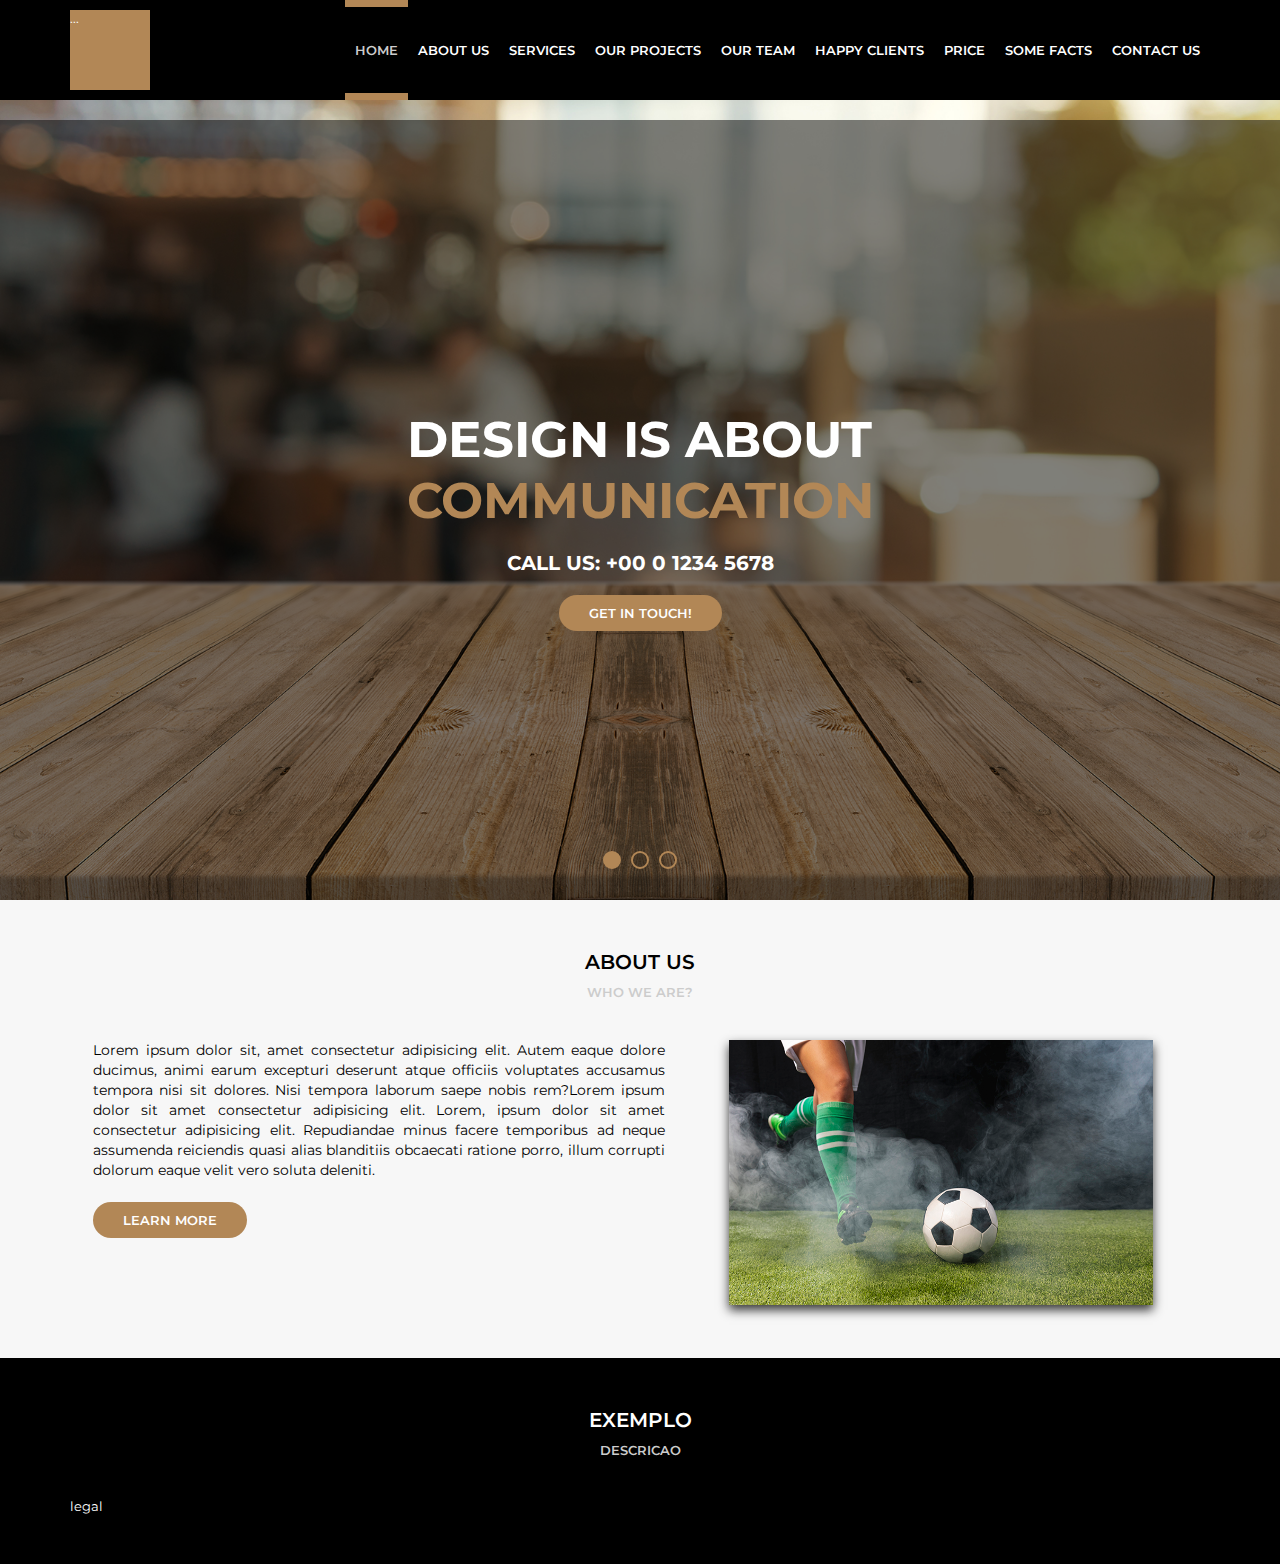
==== home.html @ ba4cbddf "Initial commit" ====
<!DOCTYPE html>
<html>
    <head>
        <meta charset="UTF-8">
        <title>AWAX</title>
        <link rel="stylesheet" type="text/css" href="assets/css/style.css">
        <link href="https://fonts.googleapis.com/css2?family=Montserrat:wght@300;400;600;700&display=swap" rel="stylesheet">
    </head>
    <body>
        <header>
            <div class="header">
                <div class="logo">
                    <div class="logoimg">
                        ...
                    </div>
                </div>
                <div class="menu">
                    <nav>
                        <ul>
                            <li class="active"><a href="">Home</a></li>
                            <li><a href="">About Us</a></li>
                            <li><a href="">Services</a></li>
                            <li><a href="">Our Projects</a></li>
                            <li><a href="">Our Team</a></li>
                            <li><a href="">Happy Clients</a></li>
                            <li><a href="">Price</a></li>
                            <li><a href="">Some Facts</a></li>
                            <li><a href="">Contact Us</a></li>
                        </ul>
                    </nav>
                </div>
            </div>
        </header>
        <main>
<!-- --------------banner fundo------------------------- -->
            <section class="banner">
                 <div class="sliders">   <!--style="margin-left:-100vw;" -->
                    <div class="slide">
                        <div class="slidearea">
                            <h1>Design is about<br><span>Communication</span></h1>
                            <h2>Call Us: +00 0 1234 5678</h2>
                            <a href="" class="button">Get in touch!</a>
                        </div>
                    </div>
<!-- --------------sliders------------------------- -->
                    <div class="slide">
                        <div class="slidearea">
                            <h1>Design is about<br><span>TESTE</span></h1>
                            <h2>Call Us: +00 0 1234 5678</h2>
                            <a href="">Get in touch!</a>
                        </div>
                    </div>
                    <div class="slide">
                        <div class="slidearea">
                            <h1>Design is about<br><span>ALGO</span></h1>
                            <h2>Call Us: +00 0 1234 5678</h2>
                            <a href="" class="button">Get in touch!</a>
                        </div>
                    </div>
                </div>
<!-- --------------pointer------------------------- -->
                <div class="sliders-pointers">
                    <div class="pointer active"></div>
                    <div class="pointer"></div>
                    <div class="pointer"></div>
                </div>
<!-- --------------pointer------------------------- -->
            </section>
<!-- -----------fim banner 1/ inicio DEFAULT LIGHT-------------------- -->
            <section class="default light">
                <div class="section-title">About us</div>
                <div class="section-desc">Who we are?</div>
                <div class="section-body">
                    <div class="section-aboutus">
                        <div class="section-aboutus--left">
                            <p>Lorem ipsum dolor sit, amet consectetur adipisicing elit. Autem eaque dolore ducimus, animi earum excepturi deserunt atque officiis voluptates accusamus tempora nisi sit dolores. Nisi tempora laborum saepe nobis rem?Lorem ipsum dolor sit amet consectetur adipisicing elit. Lorem, ipsum dolor sit amet consectetur adipisicing elit. Repudiandae minus facere temporibus ad neque assumenda reiciendis quasi alias blanditiis obcaecati ratione porro, illum corrupti dolorum eaque velit vero soluta deleniti. </p><br><br>
                            <a href="" class="button">Learn More</a>
                        </div>
                        <div class="section-aboutus--right">
                            <img src="./media/foto9.jpg">
                        </div>
                    </div>
                </div>
            </section>
<!-------------fim DEFAULT LIGHT / inicio DEFAULT DARK ------------------>
            <section class="default dark">
                <div class="section-title">exemplo</div>
                <div class="section-desc">descricao</div>
                <div class="section-body">legal</div>
            </section>
        </main>
    </body>
</html>
---- assets/css/style.css ----
*{
    @import url('https://fonts.googleapis.com/css2?family=Montserrat:wght@300;400;600;700&display=swap');
    margin: 0px;
    padding: 0px;
    box-sizing: border-box;
    font-family:  'Montserrat', sans-serif, Arial, Helvetica, sans-serif;
    font-size: 13px;
}
body{
    overflow-x: hidden; /* todo conteudo que passar da pagina em x sera ignorado */
}
header{
    height: 100px;
    background: black;
    color: white;
    
}
.header{
    max-width: 1140px;
    height: 100px;
    margin: auto;
    display: flex;
    align-items: center;
}
.logo{
    width: 100px;
}
.menu{
    flex: 1;
    display: flex;
    justify-content: flex-end;
}
.logoimg{
    width: 80px;
    height: 80px;
    background-color: #B28756;
}
.menu ul{
    display: flex;
}
.menu ul , .menu li{
    list-style: none;
}
.menu li a{
    color: white;
    text-transform: uppercase;
    font-weight: 600;
    text-decoration: none;
    padding-left: 10px;
    padding-right: 10px;
    height: 100px;
    display: flex;
    align-items: center;
    border-bottom: 7px solid black;
    border-top: 7px solid black;
}

.menu .active a , .menu li a:hover{
    border-bottom: 7px solid  #B28756;
    border-top: 7px solid  #B28756;
    color: #CCC;
}
.button{
    background-color: #B28756;
    color: white;
    font-size: 13px;
    text-transform: uppercase;
    text-decoration: none;
    padding: 10px 30px;
    font-weight: 600;
    margin-top: 20px;
    border-radius: 20px;
    
}
.banner {
    height: calc(100vh - 100px); /* 100vh da altura intera que aparecera na tela menos 100px do header*/
    background: rgb(116, 100, 100);
    background-image: url('../images/bg.jpg');
    background-size: cover;
    background-position: bottom;
    overflow: hidden;
}
.banner .sliders{
    width: 1000vw;/* para as 3 paginas de sliders. Sera passada comente com JV*/
    height: 100%;
    
}
.banner .slide{ 
    width: 100vw; /* para cada pagina do slider*/
    height: 100%;
    display: inline-block;
    background-color: rgba(0, 0, 0, 0.5);
    margin: auto;
   
}
.slidearea{
    display: flex;
    flex-direction: column;
    height: 100%;
    justify-content: center;
    align-items: center;
    color: white;
    
}
.banner h1{
    text-transform: uppercase;
    font-weight: bold;
    font-size: 50px;
}
.banner h1 span{
    color: #B28756;
    font-size: 50px;
}
.banner h2{
    text-transform: uppercase;
    margin-top: 20px;
    font-size: 20px;
}
.banner .sliders-pointers{
    width: 100vw;
    height: 20px;
    position: absolute;
    margin-top: -50px;
    display: flex;
    justify-content: center;
    align-items: center;
}
.banner .pointer{
    width: 18px;
    height: 18px;
    border:2px solid #B28756;
    border-radius: 9px;
    margin-left: 5px;
    margin-right: 5px;
    cursor: pointer;
}
.banner .pointer.active {
    background-color: #B28756;
}
.default{
    width: 100vw;
    padding-top: 50px;
    padding-bottom: 50px;
}
.default .section-title , 
.default .section-desc{
    text-align: center;
    text-transform: uppercase;
    font-weight: 600;
}
.default .section-title{
    font-size: 20px;
    font-weight: 600;
}
.default .section-desc{
    font-size: 13px;
    color: #CCC;
    margin-top: 10px;
    margin-bottom: 40px;

}
.default .section-body{
    max-width: 1140px;
    margin: auto;
}
.default.light {
    background-color: #f7f7f7;
}
.default.light .section-title ,
.default.light .section-body{
    color: black;
}
.default.dark {
    background-color: black;
}
.default.dark .section-title ,
.default.dark .section-body{
    color: #FFF;
}

/* CSS DE ÁRES ESPECÍFICAS */

.section-aboutus{
    display: flex;
    justify-content: center;
    margin-left: 2%;
    margin-right: 5%;
}
.section-aboutus--left{
    flex: 1.5;
}
.section-aboutus--left p{
    font-size: 14px;
    line-height: 20px;  
    width: 90%;
    text-align: justify;
    
}
.section-aboutus--right{
    flex: 1;
    text-align: center;
}
.section-aboutus--right img{
    width: 100%;
    box-shadow: 0px 5px 10px #333;
   
}
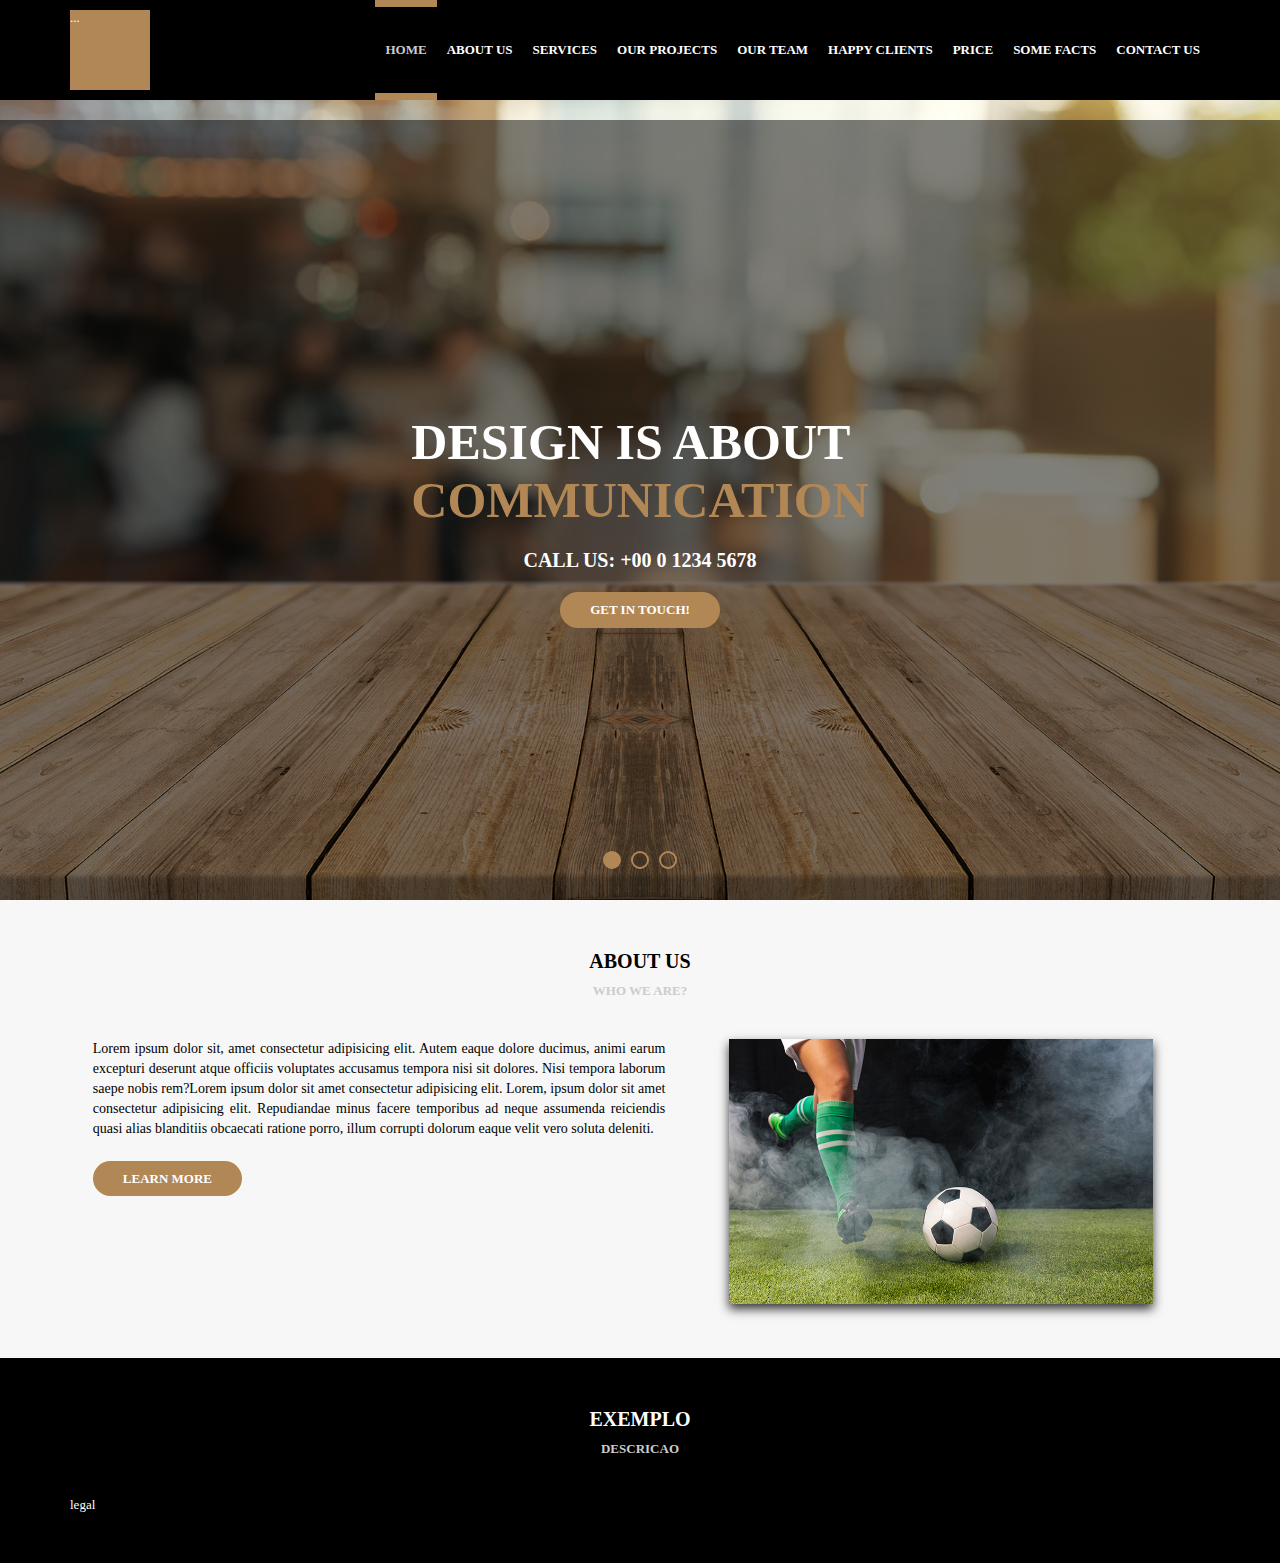
==== commit cb082ecc: "..." ====
--- a/home.html
+++ b/home.html
@@ -1,10 +1,11 @@
 <!DOCTYPE html>
-<html>
+<html lang="pt">
     <head>
         <meta charset="UTF-8">
+        <meta name="viewport" content="width=device-width, initial-scale=1.0">
+        <link rel="stylesheet"  href="./assets/css/style.css">
+        <!-- <link href="https://fonts.googleapis.com/css2?family=Montserrat:wght@300;400;600;700&display=swap" rel="stylesheet"> -->
         <title>AWAX</title>
-        <link rel="stylesheet" type="text/css" href="assets/css/style.css">
-        <link href="https://fonts.googleapis.com/css2?family=Montserrat:wght@300;400;600;700&display=swap" rel="stylesheet">
     </head>
     <body>
         <header>
--- a/assets/css/style.css
+++ b/assets/css/style.css
@@ -1,9 +1,8 @@
 *{
-    @import url('https://fonts.googleapis.com/css2?family=Montserrat:wght@300;400;600;700&display=swap');
     margin: 0px;
     padding: 0px;
     box-sizing: border-box;
-    font-family:  'Montserrat', sans-serif, Arial, Helvetica, sans-serif;
+    /* font-family:  'Montserrat', sans-serif, Arial, Helvetica, sans-serif; */
     font-size: 13px;
 }
 body{
@@ -199,6 +198,7 @@
 .section-aboutus--right{
     flex: 1;
     text-align: center;
+
 }
 .section-aboutus--right img{
     width: 100%;
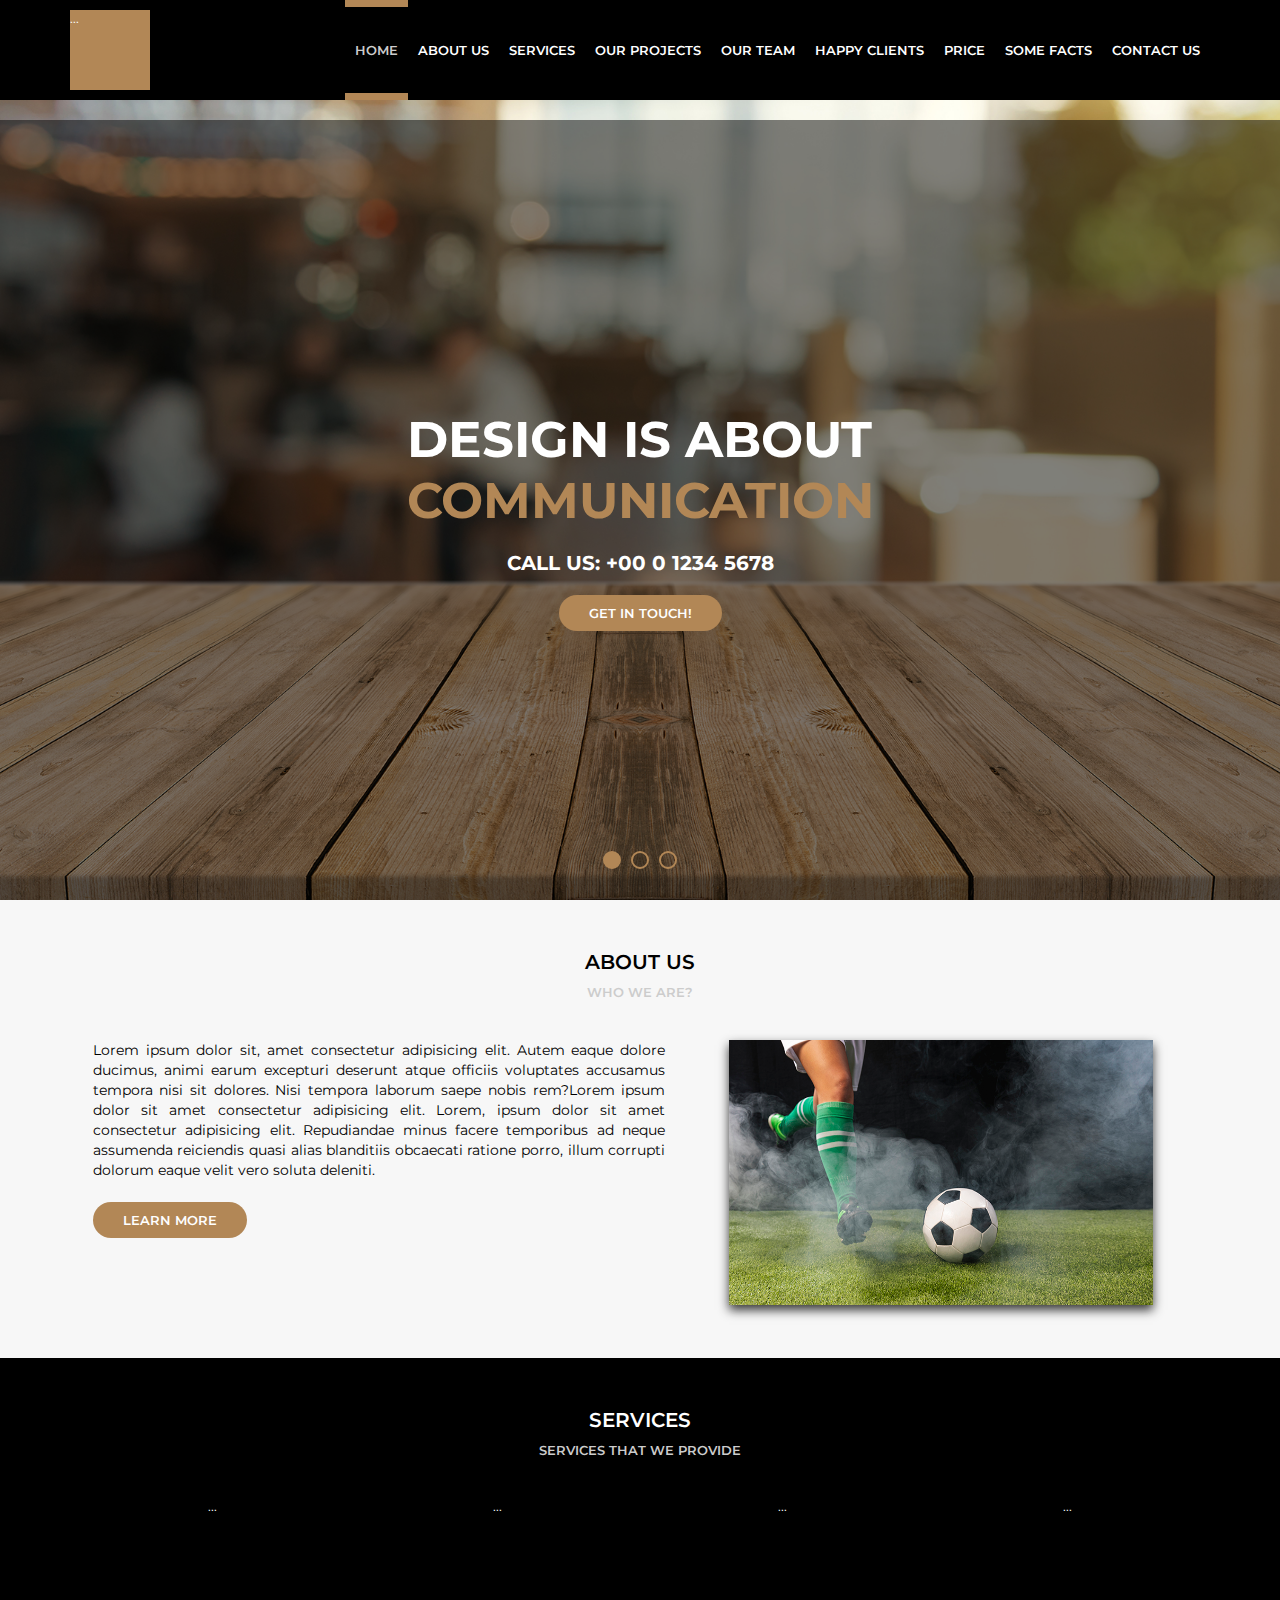
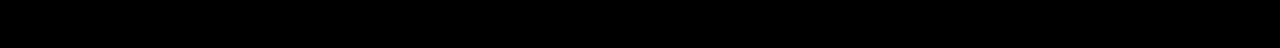
==== commit 26805dac: "atualizado pastas" ====
--- a/home.html
+++ b/home.html
@@ -3,8 +3,8 @@
     <head>
         <meta charset="UTF-8">
         <meta name="viewport" content="width=device-width, initial-scale=1.0">
-        <link rel="stylesheet"  href="./assets/css/style.css">
-        <!-- <link href="https://fonts.googleapis.com/css2?family=Montserrat:wght@300;400;600;700&display=swap" rel="stylesheet"> -->
+        <link rel="stylesheet"  href="style.css">
+        <link href="https://fonts.googleapis.com/css2?family=Montserrat:wght@300;400;600;700&display=swap" rel="stylesheet"> 
         <title>AWAX</title>
     </head>
     <body>
@@ -85,9 +85,16 @@
             </section>
 <!-------------fim DEFAULT LIGHT / inicio DEFAULT DARK ------------------>
             <section class="default dark">
-                <div class="section-title">exemplo</div>
-                <div class="section-desc">descricao</div>
-                <div class="section-body">legal</div>
+                <div class="section-title">Services</div>
+                <div class="section-desc">Services that we provide</div>
+                <div class="section-body">
+                    <div class="section-services">
+                        <div class="section-service">...</div>
+                        <div class="section-service">...</div>
+                        <div class="section-service">...</div>
+                        <div class="section-service">...</div>
+                    </div>
+                </div>
             </section>
         </main>
     </body>
--- a/style.css
+++ b/style.css
@@ -0,0 +1,218 @@
+*{
+    margin: 0px;
+    padding: 0px;
+    box-sizing: border-box;
+    font-family:  'Montserrat', sans-serif, Arial, Helvetica, sans-serif; 
+    font-size: 13px;
+}
+body{
+    overflow-x: hidden; /* todo conteudo que passar da pagina em x sera ignorado */
+}
+header{
+    height: 100px;
+    background: black;
+    color: white;
+    
+}
+.header{
+    max-width: 1140px;
+    height: 100px;
+    margin: auto;
+    display: flex;
+    align-items: center;
+}
+.logo{
+    width: 100px;
+}
+.menu{
+    flex: 1;
+    display: flex;
+    justify-content: flex-end;
+}
+.logoimg{
+    width: 80px;
+    height: 80px;
+    background-color: #B28756;
+}
+.menu ul{
+    display: flex;
+}
+.menu ul , .menu li{
+    list-style: none;
+}
+.menu li a{
+    color: white;
+    text-transform: uppercase;
+    font-weight: 600;
+    text-decoration: none;
+    padding-left: 10px;
+    padding-right: 10px;
+    height: 100px;
+    display: flex;
+    align-items: center;
+    border-bottom: 7px solid black;
+    border-top: 7px solid black;
+}
+
+.menu .active a , .menu li a:hover{
+    border-bottom: 7px solid  #B28756;
+    border-top: 7px solid  #B28756;
+    color: #CCC;
+}
+.button{
+    background-color: #B28756;
+    color: white;
+    font-size: 13px;
+    text-transform: uppercase;
+    text-decoration: none;
+    padding: 10px 30px;
+    font-weight: 600;
+    margin-top: 20px;
+    border-radius: 20px;
+    
+}
+.banner {
+    height: calc(100vh - 100px); /* 100vh da altura intera que aparecera na tela menos 100px do header*/
+    background: rgb(116, 100, 100);
+    background-image: url('./images/bg.jpg');
+    background-size: cover;
+    background-position: bottom;
+    overflow: hidden;
+}
+.banner .sliders{
+    width: 1000vw;/* para as 3 paginas de sliders. Sera passada comente com JV*/
+    height: 100%;
+    
+}
+.banner .slide{ 
+    width: 100vw; /* para cada pagina do slider*/
+    height: 100%;
+    display: inline-block;
+    background-color: rgba(0, 0, 0, 0.5);
+    margin: auto;
+   
+}
+.slidearea{
+    display: flex;
+    flex-direction: column;
+    height: 100%;
+    justify-content: center;
+    align-items: center;
+    color: white;
+    
+}
+.banner h1{
+    text-transform: uppercase;
+    font-weight: bold;
+    font-size: 50px;
+}
+.banner h1 span{
+    color: #B28756;
+    font-size: 50px;
+}
+.banner h2{
+    text-transform: uppercase;
+    margin-top: 20px;
+    font-size: 20px;
+}
+.banner .sliders-pointers{
+    width: 100vw;
+    height: 20px;
+    position: absolute;
+    margin-top: -50px;
+    display: flex;
+    justify-content: center;
+    align-items: center;
+}
+.banner .pointer{
+    width: 18px;
+    height: 18px;
+    border:2px solid #B28756;
+    border-radius: 9px;
+    margin-left: 5px;
+    margin-right: 5px;
+    cursor: pointer;
+}
+.banner .pointer.active {
+    background-color: #B28756;
+}
+.default{
+    width: 100vw;
+    padding-top: 50px;
+    padding-bottom: 50px;
+}
+.default .section-title , 
+.default .section-desc{
+    text-align: center;
+    text-transform: uppercase;
+    font-weight: 600;
+}
+.default .section-title{
+    font-size: 20px;
+    font-weight: 600;
+}
+.default .section-desc{
+    font-size: 13px;
+    color: #CCC;
+    margin-top: 10px;
+    margin-bottom: 40px;
+
+}
+.default .section-body{
+    max-width: 1140px;
+    margin: auto;
+}
+.default.light {
+    background-color: #f7f7f7;
+}
+.default.light .section-title ,
+.default.light .section-body{
+    color: black;
+}
+.default.dark {
+    background-color: black;
+}
+.default.dark .section-title ,
+.default.dark .section-body{
+    color: #FFF;
+}
+
+/* CSS DE ÁRES ESPECÍFICAS */
+
+.section-aboutus{
+    display: flex;
+    justify-content: center;
+    margin-left: 2%;
+    margin-right: 5%;
+}
+.section-aboutus--left{
+    flex: 1.5;
+}
+.section-aboutus--left p{
+    font-size: 14px;
+    line-height: 20px;  
+    width: 90%;
+    text-align: justify;
+    
+}
+.section-aboutus--right{
+    flex: 1;
+    text-align: center;
+
+}
+.section-aboutus--right img{
+    width: 100%;
+    box-shadow: 0px 5px 10px #333;
+}
+
+/* 4 DIVISÕES PRETAS */
+
+.section-services {
+    display: flex;
+    height: 100px;
+}
+.section-service{
+    flex: 1;
+    height: 100px;
+    text-align: center;
+}